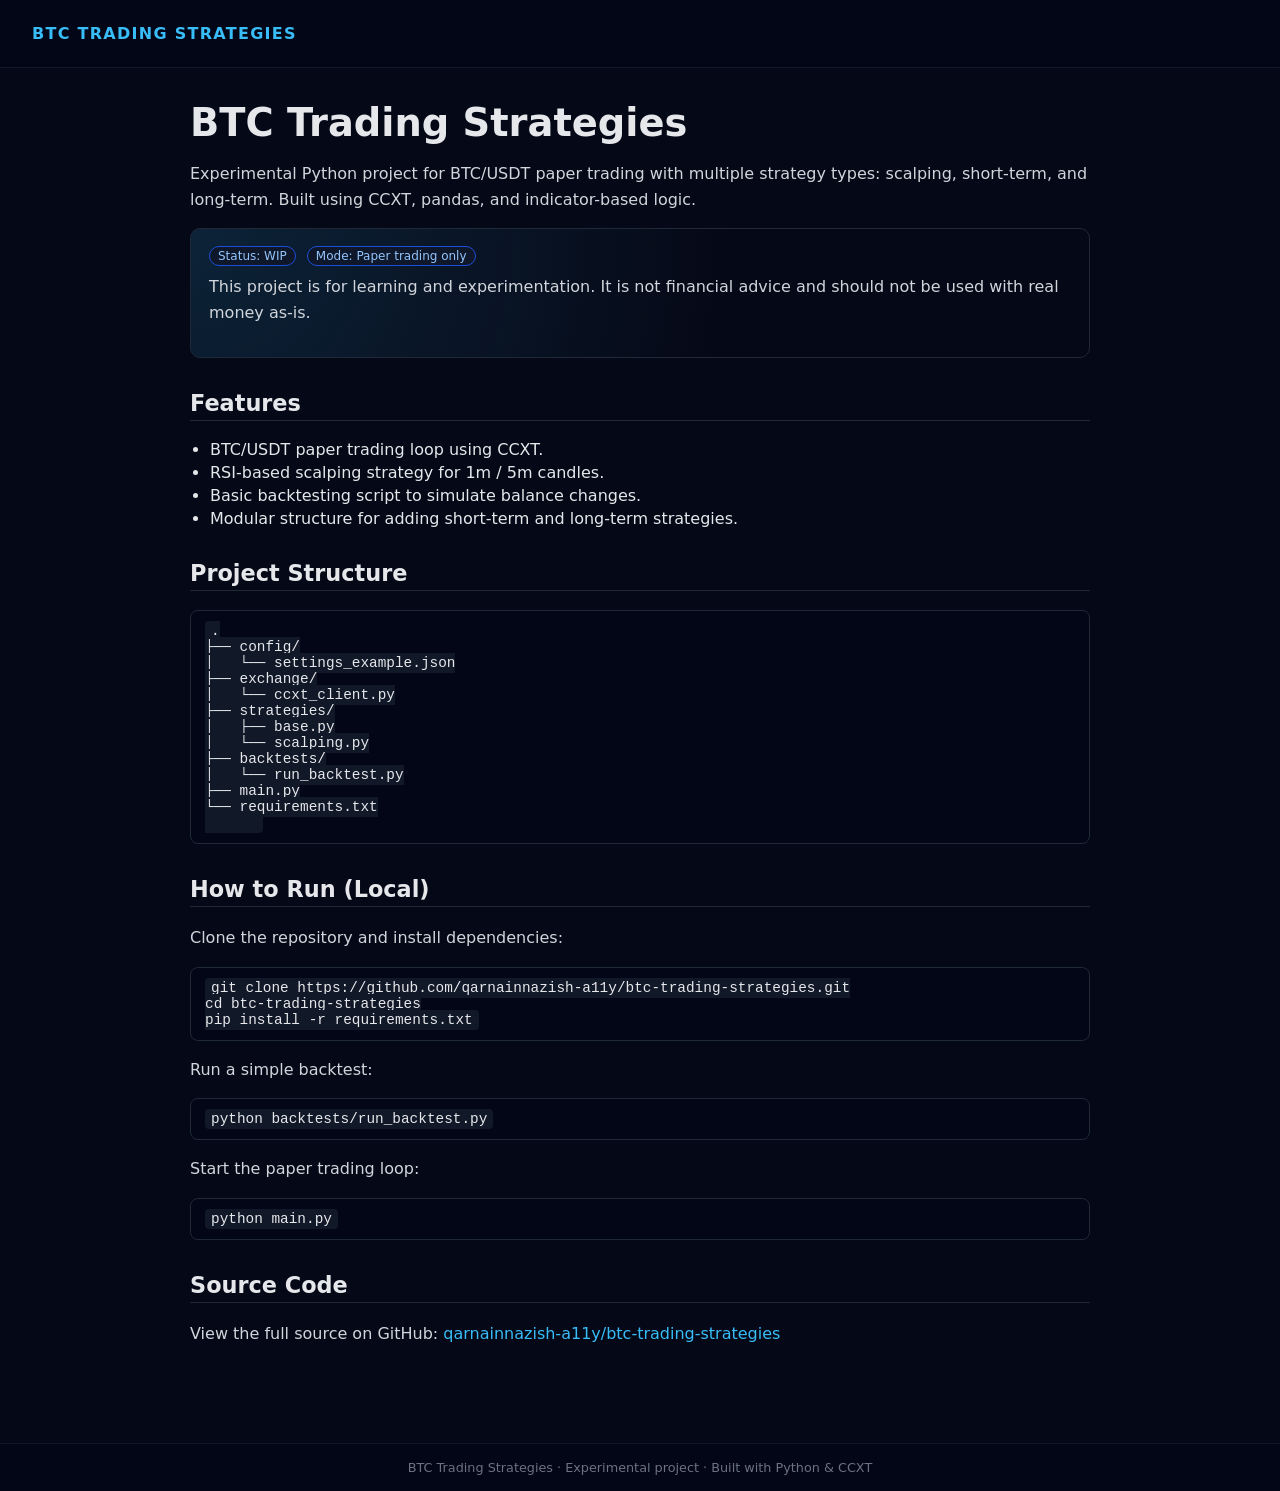
==== index.html @ cf693a71 "Create index.html" ====
<!DOCTYPE html>
<html lang="en">
<head>
  <meta charset="UTF-8" />
  <title>BTC Trading Strategies</title>
  <meta name="viewport" content="width=device-width, initial-scale=1.0" />
  <style>
    body {
      margin: 0;
      font-family: system-ui, -apple-system, BlinkMacSystemFont, "Segoe UI", sans-serif;
      background: #050816;
      color: #e5e7eb;
    }
    header {
      padding: 24px 32px;
      border-bottom: 1px solid #111827;
      background: #020617;
    }
    .logo {
      font-weight: 700;
      letter-spacing: 0.08em;
      text-transform: uppercase;
      color: #38bdf8;
    }
    main {
      max-width: 900px;
      margin: 32px auto;
      padding: 0 16px 48px;
    }
    h1 {
      font-size: 2.4rem;
      margin-bottom: 8px;
    }
    h2 {
      margin-top: 32px;
      font-size: 1.4rem;
      border-bottom: 1px solid #1f2937;
      padding-bottom: 4px;
    }
    p {
      line-height: 1.6;
      color: #d1d5db;
    }
    ul {
      padding-left: 20px;
    }
    li {
      margin: 4px 0;
    }
    code {
      background: #111827;
      padding: 2px 6px;
      border-radius: 4px;
      font-size: 0.9rem;
    }
    pre {
      background: #020617;
      padding: 12px 14px;
      border-radius: 8px;
      overflow-x: auto;
      border: 1px solid #1f2937;
    }
    a {
      color: #38bdf8;
      text-decoration: none;
    }
    a:hover {
      text-decoration: underline;
    }
    .badge {
      display: inline-block;
      padding: 2px 8px;
      border-radius: 999px;
      font-size: 0.75rem;
      background: #0f172a;
      border: 1px solid #1d4ed8;
      color: #93c5fd;
      margin-right: 6px;
    }
    .card {
      border-radius: 10px;
      border: 1px solid #1f2937;
      padding: 16px 18px;
      background: radial-gradient(circle at top left, rgba(56,189,248,0.15), transparent 60%);
      margin-top: 16px;
    }
    footer {
      text-align: center;
      padding: 16px;
      font-size: 0.8rem;
      color: #6b7280;
      border-top: 1px solid #111827;
      background: #020617;
    }
  </style>
</head>
<body>
  <header>
    <div class="logo">BTC Trading Strategies</div>
  </header>

  <main>
    <section>
      <h1>BTC Trading Strategies</h1>
      <p>
        Experimental Python project for BTC/USDT paper trading with multiple strategy types:
        scalping, short-term, and long-term. Built using CCXT, pandas, and indicator-based logic.
      </p>
      <div class="card">
        <div>
          <span class="badge">Status: WIP</span>
          <span class="badge">Mode: Paper trading only</span>
        </div>
        <p style="margin-top: 8px;">
          This project is for learning and experimentation. It is not financial advice and should not be used with real money as-is.
        </p>
      </div>
    </section>

    <section>
      <h2>Features</h2>
      <ul>
        <li>BTC/USDT paper trading loop using CCXT.</li>
        <li>RSI-based scalping strategy for 1m / 5m candles.</li>
        <li>Basic backtesting script to simulate balance changes.</li>
        <li>Modular structure for adding short-term and long-term strategies.</li>
      </ul>
    </section>

    <section>
      <h2>Project Structure</h2>
      <pre><code>.
├── config/
│   └── settings_example.json
├── exchange/
│   └── ccxt_client.py
├── strategies/
│   ├── base.py
│   └── scalping.py
├── backtests/
│   └── run_backtest.py
├── main.py
└── requirements.txt
      </code></pre>
    </section>

    <section>
      <h2>How to Run (Local)</h2>
      <p>Clone the repository and install dependencies:</p>
      <pre><code>git clone https://github.com/qarnainnazish-a11y/btc-trading-strategies.git
cd btc-trading-strategies
pip install -r requirements.txt
</code></pre>

      <p>Run a simple backtest:</p>
      <pre><code>python backtests/run_backtest.py
</code></pre>

      <p>Start the paper trading loop:</p>
      <pre><code>python main.py
</code></pre>
    </section>

    <section>
      <h2>Source Code</h2>
      <p>
        View the full source on GitHub:
        <a href="https://github.com/qarnainnazish-a11y/btc-trading-strategies" target="_blank" rel="noopener">
          qarnainnazish-a11y/btc-trading-strategies
        </a>
      </p>
    </section>
  </main>

  <footer>
    BTC Trading Strategies · Experimental project · Built with Python &amp; CCXT
  </footer>
</body>
</html>
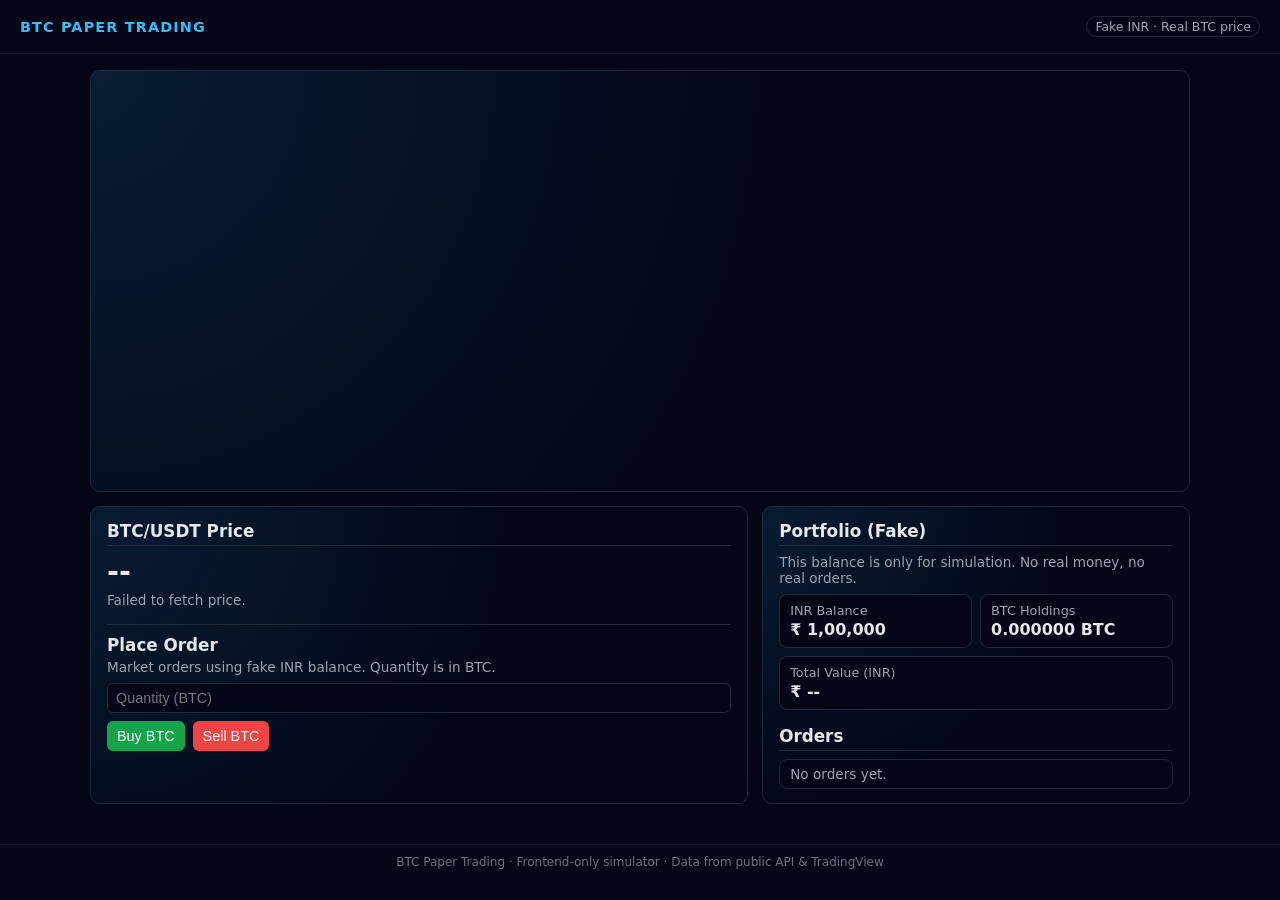
==== commit 64eebc51: "Create index.html" ====
--- a/index.html
+++ b/index.html
@@ -2,92 +2,176 @@
 <html lang="en">
 <head>
   <meta charset="UTF-8" />
-  <title>BTC Trading Strategies</title>
+  <title>BTC Paper Trading</title>
   <meta name="viewport" content="width=device-width, initial-scale=1.0" />
   <style>
+    :root { color-scheme: dark; }
     body {
       margin: 0;
       font-family: system-ui, -apple-system, BlinkMacSystemFont, "Segoe UI", sans-serif;
-      background: #050816;
+      background: #020617;
       color: #e5e7eb;
     }
     header {
-      padding: 24px 32px;
+      padding: 16px 20px;
       border-bottom: 1px solid #111827;
-      background: #020617;
+      display: flex;
+      justify-content: space-between;
+      align-items: center;
+      background: #020617;
+      position: sticky;
+      top: 0;
+      z-index: 10;
     }
     .logo {
       font-weight: 700;
       letter-spacing: 0.08em;
       text-transform: uppercase;
       color: #38bdf8;
+      font-size: 0.9rem;
+    }
+    .pill {
+      border-radius: 999px;
+      border: 1px solid #1f2937;
+      padding: 2px 8px;
+      font-size: 0.78rem;
+      color: #9ca3af;
     }
     main {
-      max-width: 900px;
-      margin: 32px auto;
-      padding: 0 16px 48px;
-    }
-    h1 {
-      font-size: 2.4rem;
-      margin-bottom: 8px;
-    }
-    h2 {
-      margin-top: 32px;
-      font-size: 1.4rem;
+      max-width: 1100px;
+      margin: 16px auto 40px;
+      padding: 0 12px;
+      display: grid;
+      grid-template-columns: minmax(0, 2fr) minmax(0, 1.3fr);
+      gap: 14px;
+    }
+    @media (max-width: 900px) {
+      main {
+        grid-template-columns: minmax(0, 1fr);
+      }
+    }
+    .card {
+      border-radius: 10px;
+      border: 1px solid #1f2937;
+      padding: 14px 16px;
+      background: radial-gradient(circle at top left, rgba(56,189,248,0.12), transparent 60%);
+    }
+    .card h2 {
+      margin: 0 0 8px;
+      font-size: 1.05rem;
       border-bottom: 1px solid #1f2937;
       padding-bottom: 4px;
     }
-    p {
-      line-height: 1.6;
-      color: #d1d5db;
-    }
-    ul {
-      padding-left: 20px;
-    }
-    li {
+    .muted {
+      font-size: 0.85rem;
+      color: #9ca3af;
+    }
+    .price {
+      font-size: 1.8rem;
+      font-weight: 700;
       margin: 4px 0;
     }
-    code {
-      background: #111827;
-      padding: 2px 6px;
-      border-radius: 4px;
+    .chart-card {
+      grid-column: 1 / -1;
+      height: 420px;
+      padding: 0;
+      overflow: hidden;
+    }
+    .chart-inner {
+      height: 100%;
+      width: 100%;
+    }
+
+    .balance-grid {
+      display: grid;
+      grid-template-columns: repeat(2, minmax(0, 1fr));
+      gap: 8px;
+      margin-top: 8px;
+    }
+    .balance-item {
+      background: #020617;
+      border-radius: 8px;
+      padding: 8px 10px;
+      border: 1px solid #1f2937;
+    }
+    .balance-label {
+      font-size: 0.8rem;
+      color: #9ca3af;
+    }
+    .balance-value {
+      font-size: 1rem;
+      font-weight: 600;
+      margin-top: 2px;
+    }
+    .form-row {
+      display: flex;
+      gap: 8px;
+      margin-top: 8px;
+      align-items: center;
+    }
+    .form-row input {
+      flex: 1;
+      padding: 6px 8px;
+      border-radius: 6px;
+      border: 1px solid #1f2937;
+      background: #020617;
+      color: #e5e7eb;
       font-size: 0.9rem;
     }
-    pre {
-      background: #020617;
-      padding: 12px 14px;
+    .form-row input:focus {
+      outline: 1px solid #38bdf8;
+      border-color: #38bdf8;
+    }
+    .btn {
+      padding: 7px 10px;
+      border-radius: 6px;
+      border: none;
+      cursor: pointer;
+      font-size: 0.9rem;
+      font-weight: 500;
+    }
+    .btn-buy {
+      background: #16a34a;
+      color: white;
+    }
+    .btn-sell {
+      background: #ef4444;
+      color: white;
+    }
+    .btn:disabled {
+      opacity: 0.6;
+      cursor: default;
+    }
+    .orders {
+      max-height: 260px;
+      overflow-y: auto;
+      margin-top: 6px;
       border-radius: 8px;
-      overflow-x: auto;
-      border: 1px solid #1f2937;
-    }
-    a {
-      color: #38bdf8;
-      text-decoration: none;
-    }
-    a:hover {
-      text-decoration: underline;
-    }
-    .badge {
-      display: inline-block;
-      padding: 2px 8px;
-      border-radius: 999px;
-      font-size: 0.75rem;
-      background: #0f172a;
-      border: 1px solid #1d4ed8;
-      color: #93c5fd;
-      margin-right: 6px;
-    }
-    .card {
-      border-radius: 10px;
-      border: 1px solid #1f2937;
-      padding: 16px 18px;
-      background: radial-gradient(circle at top left, rgba(56,189,248,0.15), transparent 60%);
-      margin-top: 16px;
+      border: 1px solid #1f2937;
+      background: #020617;
+    }
+    .order-row {
+      display: flex;
+      justify-content: space-between;
+      padding: 6px 10px;
+      font-size: 0.86rem;
+      border-bottom: 1px solid #030712;
+    }
+    .order-row:last-child {
+      border-bottom: none;
+    }
+    .order-side-buy {
+      color: #4ade80;
+      font-weight: 600;
+    }
+    .order-side-sell {
+      color: #fca5a5;
+      font-weight: 600;
     }
     footer {
       text-align: center;
-      padding: 16px;
-      font-size: 0.8rem;
+      padding: 10px;
+      font-size: 0.75rem;
       color: #6b7280;
       border-top: 1px solid #111827;
       background: #020617;
@@ -96,84 +180,213 @@
 </head>
 <body>
   <header>
-    <div class="logo">BTC Trading Strategies</div>
+    <div class="logo">BTC PAPER TRADING</div>
+    <div class="pill">Fake INR · Real BTC price</div>
   </header>
 
   <main>
-    <section>
-      <h1>BTC Trading Strategies</h1>
-      <p>
-        Experimental Python project for BTC/USDT paper trading with multiple strategy types:
-        scalping, short-term, and long-term. Built using CCXT, pandas, and indicator-based logic.
+    <!-- TradingView chart -->
+    <section class="card chart-card">
+      <div class="chart-inner">
+        <div class="tradingview-widget-container" style="height:100%; width:100%;">
+          <div id="tv_chart_container" style="height:100%; width:100%;"></div>
+        </div>
+      </div>
+    </section>
+
+    <!-- Left: Price + order form -->
+    <section class="card">
+      <h2>BTC/USDT Price</h2>
+      <div id="price" class="price">--</div>
+      <div class="muted" id="price-updated">Fetching...</div>
+
+      <div style="margin-top: 16px; border-top: 1px solid #1f2937; padding-top: 10px;">
+        <h2 style="border-bottom:none; padding-bottom:0; margin-bottom:4px;">Place Order</h2>
+        <div class="muted">Market orders using fake INR balance. Quantity is in BTC.</div>
+
+        <div class="form-row">
+          <input id="qty-input" type="number" step="0.0001" min="0" placeholder="Quantity (BTC)" />
+        </div>
+        <div class="form-row">
+          <button id="buy-btn" class="btn btn-buy">Buy BTC</button>
+          <button id="sell-btn" class="btn btn-sell">Sell BTC</button>
+        </div>
+        <div class="muted" id="order-message" style="margin-top:6px; min-height:18px;"></div>
+      </div>
+    </section>
+
+    <!-- Right: Balance + orders -->
+    <section class="card">
+      <h2>Portfolio (Fake)</h2>
+      <p class="muted" style="margin:0 0 6px;">
+        This balance is only for simulation. No real money, no real orders.
       </p>
-      <div class="card">
-        <div>
-          <span class="badge">Status: WIP</span>
-          <span class="badge">Mode: Paper trading only</span>
-        </div>
-        <p style="margin-top: 8px;">
-          This project is for learning and experimentation. It is not financial advice and should not be used with real money as-is.
-        </p>
-      </div>
-    </section>
-
-    <section>
-      <h2>Features</h2>
-      <ul>
-        <li>BTC/USDT paper trading loop using CCXT.</li>
-        <li>RSI-based scalping strategy for 1m / 5m candles.</li>
-        <li>Basic backtesting script to simulate balance changes.</li>
-        <li>Modular structure for adding short-term and long-term strategies.</li>
-      </ul>
-    </section>
-
-    <section>
-      <h2>Project Structure</h2>
-      <pre><code>.
-├── config/
-│   └── settings_example.json
-├── exchange/
-│   └── ccxt_client.py
-├── strategies/
-│   ├── base.py
-│   └── scalping.py
-├── backtests/
-│   └── run_backtest.py
-├── main.py
-└── requirements.txt
-      </code></pre>
-    </section>
-
-    <section>
-      <h2>How to Run (Local)</h2>
-      <p>Clone the repository and install dependencies:</p>
-      <pre><code>git clone https://github.com/qarnainnazish-a11y/btc-trading-strategies.git
-cd btc-trading-strategies
-pip install -r requirements.txt
-</code></pre>
-
-      <p>Run a simple backtest:</p>
-      <pre><code>python backtests/run_backtest.py
-</code></pre>
-
-      <p>Start the paper trading loop:</p>
-      <pre><code>python main.py
-</code></pre>
-    </section>
-
-    <section>
-      <h2>Source Code</h2>
-      <p>
-        View the full source on GitHub:
-        <a href="https://github.com/qarnainnazish-a11y/btc-trading-strategies" target="_blank" rel="noopener">
-          qarnainnazish-a11y/btc-trading-strategies
-        </a>
-      </p>
+
+      <div class="balance-grid">
+        <div class="balance-item">
+          <div class="balance-label">INR Balance</div>
+          <div class="balance-value" id="inr-balance">₹ --</div>
+        </div>
+        <div class="balance-item">
+          <div class="balance-label">BTC Holdings</div>
+          <div class="balance-value" id="btc-balance">-- BTC</div>
+        </div>
+      </div>
+      <div class="balance-item" style="margin-top:8px;">
+        <div class="balance-label">Total Value (INR)</div>
+        <div class="balance-value" id="total-value">₹ --</div>
+      </div>
+
+      <h2 style="margin-top:16px;">Orders</h2>
+      <div class="orders" id="orders-list">
+        <div class="order-row">
+          <span class="muted">No orders yet.</span>
+          <span></span>
+        </div>
+      </div>
     </section>
   </main>
 
   <footer>
-    BTC Trading Strategies · Experimental project · Built with Python &amp; CCXT
+    BTC Paper Trading · Frontend-only simulator · Data from public API & TradingView
   </footer>
+
+  <!-- TradingView script -->
+  <script type="text/javascript" src="https://s3.tradingview.com/tv.js"></script>
+  <script>
+    new TradingView.widget({
+      "width": "100%",
+      "height": "100%",
+      "symbol": "BINANCE:BTCUSDT",
+      "interval": "1",
+      "timezone": "Etc/UTC",
+      "theme": "dark",
+      "style": "1",
+      "locale": "en",
+      "toolbar_bg": "#020617",
+      "enable_publishing": false,
+      "hide_legend": false,
+      "save_image": false,
+      "container_id": "tv_chart_container"
+    });
+  </script>
+
+  <!-- Paper trading logic -->
+  <script>
+    let inrBalance = 100000;
+    let btcBalance = 0;
+    let currentPrice = null;
+    const INR_PER_USDT = 85;
+
+    const priceEl = document.getElementById("price");
+    const priceUpdatedEl = document.getElementById("price-updated");
+    const inrBalanceEl = document.getElementById("inr-balance");
+    const btcBalanceEl = document.getElementById("btc-balance");
+    const totalValueEl = document.getElementById("total-value");
+    const qtyInput = document.getElementById("qty-input");
+    const buyBtn = document.getElementById("buy-btn");
+    const sellBtn = document.getElementById("sell-btn");
+    const orderMessageEl = document.getElementById("order-message");
+    const ordersListEl = document.getElementById("orders-list");
+
+    function formatInr(x) {
+      return x.toLocaleString("en-IN", { maximumFractionDigits: 2 });
+    }
+
+    function formatPrice(x) {
+      return x.toLocaleString("en-US", { maximumFractionDigits: 2 });
+    }
+
+    function renderBalances() {
+      inrBalanceEl.textContent = "₹ " + formatInr(inrBalance);
+      btcBalanceEl.textContent = btcBalance.toFixed(6) + " BTC";
+      if (currentPrice) {
+        const usdtValue = btcBalance * currentPrice;
+        const inrValue = usdtValue * INR_PER_USDT + inrBalance;
+        totalValueEl.textContent = "₹ " + formatInr(inrValue);
+      } else {
+        totalValueEl.textContent = "₹ --";
+      }
+    }
+
+    function addOrderRow(side, qty, price) {
+      if (ordersListEl.children.length === 1 && ordersListEl.children[0].querySelector(".muted")) {
+        ordersListEl.innerHTML = "";
+      }
+      const row = document.createElement("div");
+      row.className = "order-row";
+
+      const left = document.createElement("span");
+      left.innerHTML = `<span class="${side === "buy" ? "order-side-buy" : "order-side-sell"}">${side.toUpperCase()}</span> · ${qty.toFixed(6)} BTC`;
+
+      const right = document.createElement("span");
+      right.textContent = "@ " + formatPrice(price) + " USDT";
+
+      row.appendChild(left);
+      row.appendChild(right);
+      ordersListEl.prepend(row);
+    }
+
+    async function fetchPrice() {
+      try {
+        const res = await fetch("https://api.binance.com/api/v3/ticker/price?symbol=BTCUSDT");
+        const data = await res.json(); /* Binance public price API usage pattern. [web:81] */
+        const price = parseFloat(data.price);
+        if (!isNaN(price)) {
+          currentPrice = price;
+          priceEl.textContent = "$ " + formatPrice(price);
+          const now = new Date();
+          priceUpdatedEl.textContent = "Last update: " + now.toLocaleTimeString();
+          renderBalances();
+        }
+      } catch (e) {
+        priceUpdatedEl.textContent = "Failed to fetch price.";
+      }
+    }
+
+    function placeOrder(side) {
+      orderMessageEl.textContent = "";
+      if (!currentPrice) {
+        orderMessageEl.textContent = "Price not loaded yet.";
+        return;
+      }
+      const qty = parseFloat(qtyInput.value);
+      if (!qty || qty <= 0) {
+        orderMessageEl.textContent = "Enter a valid BTC quantity.";
+        return;
+      }
+      const usdtCost = qty * currentPrice;
+      const inrCost = usdtCost * INR_PER_USDT;
+
+      if (side === "buy") {
+        if (inrCost > inrBalance) {
+          orderMessageEl.textContent = "Not enough INR balance.";
+          return;
+        }
+        inrBalance -= inrCost;
+        btcBalance += qty;
+        orderMessageEl.textContent = `BUY ${qty.toFixed(6)} BTC filled.`;
+      } else {
+        if (qty > btcBalance) {
+          orderMessageEl.textContent = "Not enough BTC balance.";
+          return;
+        }
+        inrBalance += inrCost;
+        btcBalance -= qty;
+        orderMessageEl.textContent = `SELL ${qty.toFixed(6)} BTC filled.`;
+      }
+
+      addOrderRow(side, qty, currentPrice);
+      renderBalances();
+      qtyInput.value = "";
+    }
+
+    buyBtn.addEventListener("click", () => placeOrder("buy"));
+    sellBtn.addEventListener("click", () => placeOrder("sell"));
+
+    renderBalances();
+    fetchPrice();
+    setInterval(fetchPrice, 15000);
+  </script>
 </body>
 </html>
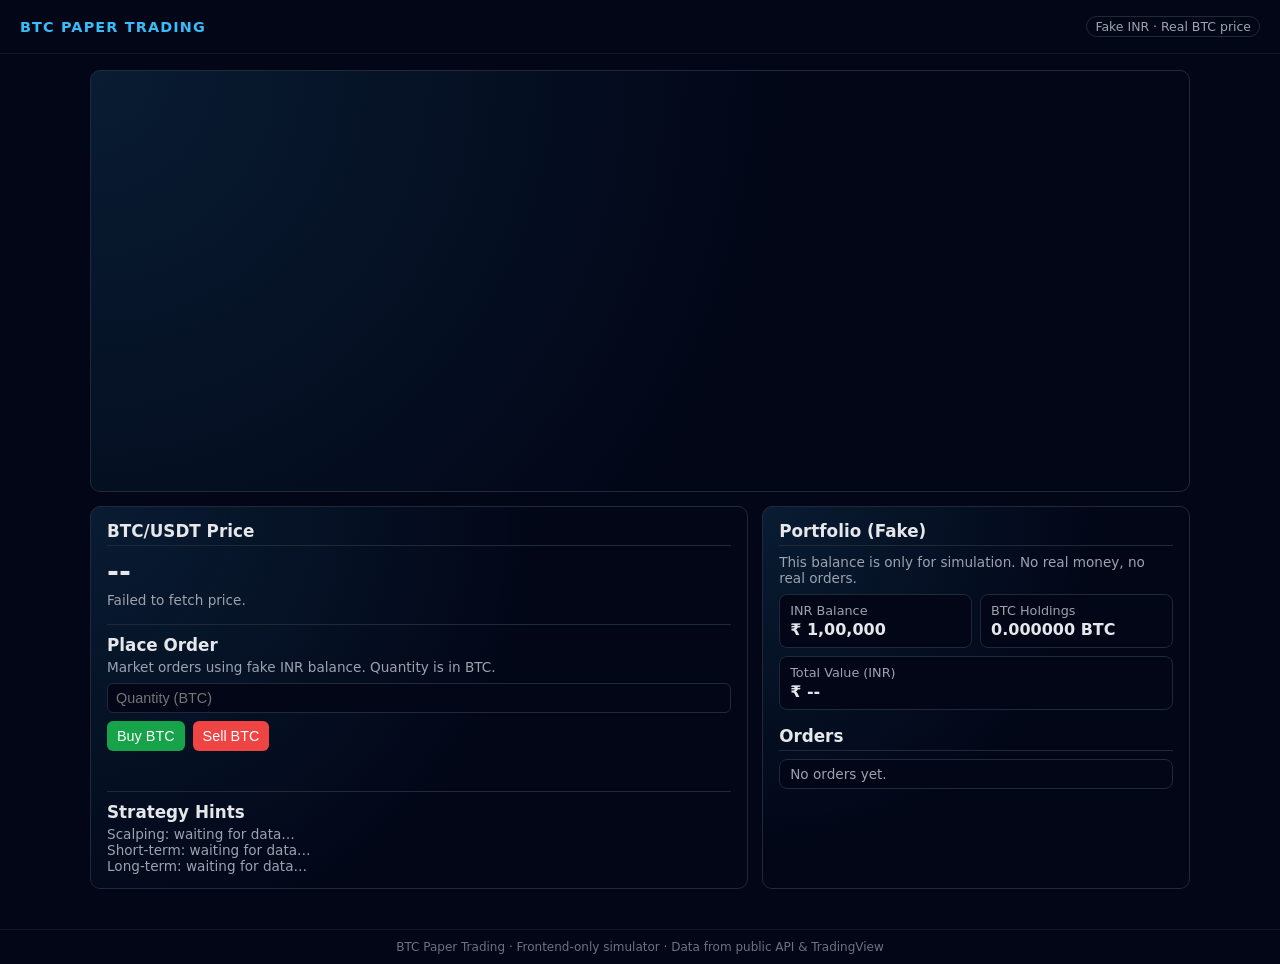
==== commit b80dd5e6: "Update index.html" ====
--- a/index.html
+++ b/index.html
@@ -212,6 +212,14 @@
           <button id="sell-btn" class="btn btn-sell">Sell BTC</button>
         </div>
         <div class="muted" id="order-message" style="margin-top:6px; min-height:18px;"></div>
+      </div>
+
+      <!-- Strategy hints block -->
+      <div style="margin-top: 16px; border-top: 1px solid #1f2937; padding-top: 10px;">
+        <h2 style="border-bottom:none; padding-bottom:0; margin-bottom:4px;">Strategy Hints</h2>
+        <div class="muted" id="scalp-hint">Scalping: waiting for data…</div>
+        <div class="muted" id="short-hint">Short-term: waiting for data…</div>
+        <div class="muted" id="long-hint">Long-term: waiting for data…</div>
       </div>
     </section>
 
@@ -271,7 +279,7 @@
     });
   </script>
 
-  <!-- Paper trading logic -->
+  <!-- Paper trading + hints logic -->
   <script>
     let inrBalance = 100000;
     let btcBalance = 0;
@@ -289,6 +297,12 @@
     const orderMessageEl = document.getElementById("order-message");
     const ordersListEl = document.getElementById("orders-list");
 
+    const scalpHintEl = document.getElementById("scalp-hint");
+    const shortHintEl = document.getElementById("short-hint");
+    const longHintEl = document.getElementById("long-hint");
+
+    const priceHistory = [];
+
     function formatInr(x) {
       return x.toLocaleString("en-IN", { maximumFractionDigits: 2 });
     }
@@ -327,10 +341,50 @@
       ordersListEl.prepend(row);
     }
 
+    function updateHints() {
+      if (priceHistory.length < 5) {
+        scalpHintEl.textContent = "Scalping: waiting for data…";
+        shortHintEl.textContent = "Short-term: waiting for data…";
+        longHintEl.textContent = "Long-term: waiting for data…";
+        return;
+      }
+
+      const last = priceHistory[priceHistory.length - 1];
+      const first = priceHistory[0];
+      const changePct = ((last - first) / first) * 100;
+
+      // Scalping (few minutes)
+      if (changePct < -0.3 && changePct > -1.5) {
+        scalpHintEl.textContent = "Scalping: Price thoda niche aaya hai, chhota BUY scalp 5–10 min ke liye socha ja sakta hai.";
+      } else if (changePct > 0.3 && changePct < 1.5) {
+        scalpHintEl.textContent = "Scalping: Price upar ja raha hai, sirf aggressive SELL scalp high risk hai.";
+      } else {
+        scalpHintEl.textContent = "Scalping: No clear edge, sirf dekhte raho.";
+      }
+
+      // Short-term (hours)
+      if (changePct > 1.5) {
+        shortHintEl.textContent = "Short-term: Strong up move; abhi BUY late ho sakta hai, pullback 4–12 hours ke liye wait karo.";
+      } else if (changePct < -1.5) {
+        shortHintEl.textContent = "Short-term: Dump hua hai; oversold bounce ke liye chhota BUY swing socha ja sakta hai.";
+      } else {
+        shortHintEl.textContent = "Short-term: Sideways zone; range trade ya no-trade zone.";
+      }
+
+      // Long-term (2+ din)
+      if (changePct > 3) {
+        longHintEl.textContent = "Long-term (2+ din): Structure bullish lag raha hai; abhi fresh SHORT risky ho sakta hai.";
+      } else if (changePct < -3) {
+        longHintEl.textContent = "Long-term (2+ din): Deep correction; gradual BUY / DCA socho, heavy SHORT avoid karo.";
+      } else {
+        longHintEl.textContent = "Long-term (2+ din): Normal move; hold / wait, koi strong signal nahi.";
+      }
+    }
+
     async function fetchPrice() {
       try {
         const res = await fetch("https://api.binance.com/api/v3/ticker/price?symbol=BTCUSDT");
-        const data = await res.json(); /* Binance public price API usage pattern. [web:81] */
+        const data = await res.json(); /* Binance public price API se BTCUSDT price lena documented pattern jaisa hai. [web:81] */
         const price = parseFloat(data.price);
         if (!isNaN(price)) {
           currentPrice = price;
@@ -338,6 +392,11 @@
           const now = new Date();
           priceUpdatedEl.textContent = "Last update: " + now.toLocaleTimeString();
           renderBalances();
+
+          priceHistory.push(currentPrice);
+          if (priceHistory.length > 20) priceHistory.shift();
+
+          updateHints();
         }
       } catch (e) {
         priceUpdatedEl.textContent = "Failed to fetch price.";
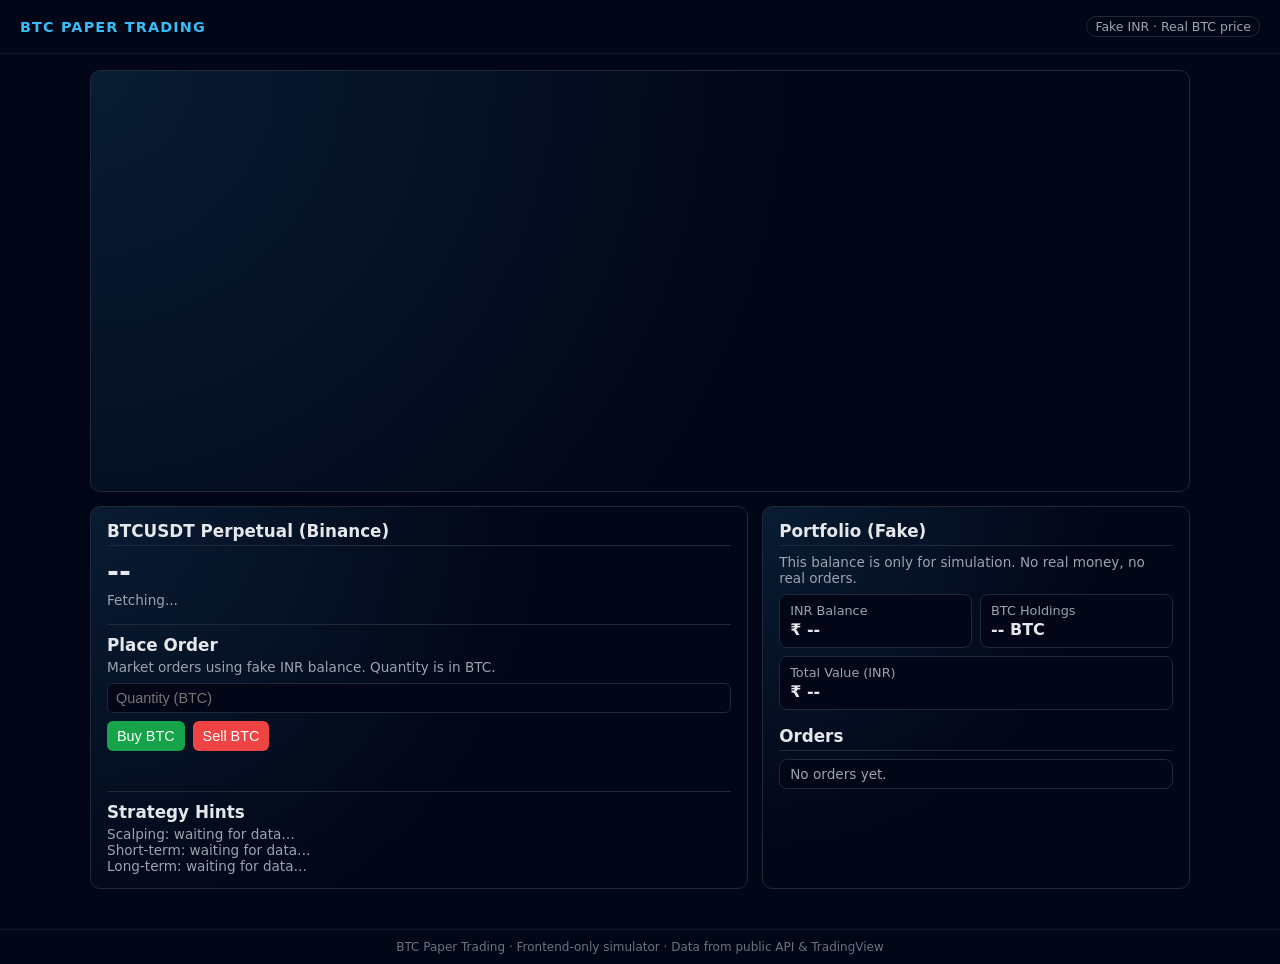
==== commit f696fcd1: "Update index.html" ====
--- a/index.html
+++ b/index.html
@@ -196,7 +196,7 @@
 
     <!-- Left: Price + order form -->
     <section class="card">
-      <h2>BTC/USDT Price</h2>
+      <h2>BTCUSDT Perpetual (Binance)</h2>
       <div id="price" class="price">--</div>
       <div class="muted" id="price-updated">Fetching...</div>
 
@@ -265,7 +265,7 @@
     new TradingView.widget({
       "width": "100%",
       "height": "100%",
-      "symbol": "BINANCE:BTCUSDT",
+      "symbol": "BINANCE:BTCUSDTPERP",
       "interval": "1",
       "timezone": "Etc/UTC",
       "theme": "dark",
@@ -353,99 +353,19 @@
       const first = priceHistory[0];
       const changePct = ((last - first) / first) * 100;
 
-      // Scalping (few minutes)
-      if (changePct < -0.3 && changePct > -1.5) {
-        scalpHintEl.textContent = "Scalping: Price thoda niche aaya hai, chhota BUY scalp 5–10 min ke liye socha ja sakta hai.";
-      } else if (changePct > 0.3 && changePct < 1.5) {
-        scalpHintEl.textContent = "Scalping: Price upar ja raha hai, sirf aggressive SELL scalp high risk hai.";
+      // Scalping (1–10 min) - more aggressive
+      if (changePct <= -0.2 && changePct > -1.2) {
+        scalpHintEl.textContent = "Scalping: Abhi BUY scalp try kar sakte ho 5–10 min ke liye (small dip pickup).";
+      } else if (changePct < -1.2) {
+        scalpHintEl.textContent = "Scalping: Strong dump – sirf high-risk BUY scalp, tight stop loss zaroori.";
+      } else if (changePct >= 0.2 && changePct < 1.2) {
+        scalpHintEl.textContent = "Scalping: Abhi SHORT scalp try kar sakte ho 5–10 min ke liye (small pump fade).";
+      } else if (changePct >= 1.2) {
+        scalpHintEl.textContent = "Scalping: Strong pump – aggressive SHORT scalp possible lekin bohot risky.";
       } else {
-        scalpHintEl.textContent = "Scalping: No clear edge, sirf dekhte raho.";
+        scalpHintEl.textContent = "Scalping: Bilkul flat move, entry force mat karo.";
       }
 
       // Short-term (hours)
       if (changePct > 1.5) {
-        shortHintEl.textContent = "Short-term: Strong up move; abhi BUY late ho sakta hai, pullback 4–12 hours ke liye wait karo.";
-      } else if (changePct < -1.5) {
-        shortHintEl.textContent = "Short-term: Dump hua hai; oversold bounce ke liye chhota BUY swing socha ja sakta hai.";
-      } else {
-        shortHintEl.textContent = "Short-term: Sideways zone; range trade ya no-trade zone.";
-      }
-
-      // Long-term (2+ din)
-      if (changePct > 3) {
-        longHintEl.textContent = "Long-term (2+ din): Structure bullish lag raha hai; abhi fresh SHORT risky ho sakta hai.";
-      } else if (changePct < -3) {
-        longHintEl.textContent = "Long-term (2+ din): Deep correction; gradual BUY / DCA socho, heavy SHORT avoid karo.";
-      } else {
-        longHintEl.textContent = "Long-term (2+ din): Normal move; hold / wait, koi strong signal nahi.";
-      }
-    }
-
-    async function fetchPrice() {
-      try {
-        const res = await fetch("https://api.binance.com/api/v3/ticker/price?symbol=BTCUSDT");
-        const data = await res.json(); /* Binance public price API se BTCUSDT price lena documented pattern jaisa hai. [web:81] */
-        const price = parseFloat(data.price);
-        if (!isNaN(price)) {
-          currentPrice = price;
-          priceEl.textContent = "$ " + formatPrice(price);
-          const now = new Date();
-          priceUpdatedEl.textContent = "Last update: " + now.toLocaleTimeString();
-          renderBalances();
-
-          priceHistory.push(currentPrice);
-          if (priceHistory.length > 20) priceHistory.shift();
-
-          updateHints();
-        }
-      } catch (e) {
-        priceUpdatedEl.textContent = "Failed to fetch price.";
-      }
-    }
-
-    function placeOrder(side) {
-      orderMessageEl.textContent = "";
-      if (!currentPrice) {
-        orderMessageEl.textContent = "Price not loaded yet.";
-        return;
-      }
-      const qty = parseFloat(qtyInput.value);
-      if (!qty || qty <= 0) {
-        orderMessageEl.textContent = "Enter a valid BTC quantity.";
-        return;
-      }
-      const usdtCost = qty * currentPrice;
-      const inrCost = usdtCost * INR_PER_USDT;
-
-      if (side === "buy") {
-        if (inrCost > inrBalance) {
-          orderMessageEl.textContent = "Not enough INR balance.";
-          return;
-        }
-        inrBalance -= inrCost;
-        btcBalance += qty;
-        orderMessageEl.textContent = `BUY ${qty.toFixed(6)} BTC filled.`;
-      } else {
-        if (qty > btcBalance) {
-          orderMessageEl.textContent = "Not enough BTC balance.";
-          return;
-        }
-        inrBalance += inrCost;
-        btcBalance -= qty;
-        orderMessageEl.textContent = `SELL ${qty.toFixed(6)} BTC filled.`;
-      }
-
-      addOrderRow(side, qty, currentPrice);
-      renderBalances();
-      qtyInput.value = "";
-    }
-
-    buyBtn.addEventListener("click", () => placeOrder("buy"));
-    sellBtn.addEventListener("click", () => placeOrder("sell"));
-
-    renderBalances();
-    fetchPrice();
-    setInterval(fetchPrice, 15000);
-  </script>
-</body>
-</html>
+        shortHintEl.textContent = "Short-term: Strong up move;
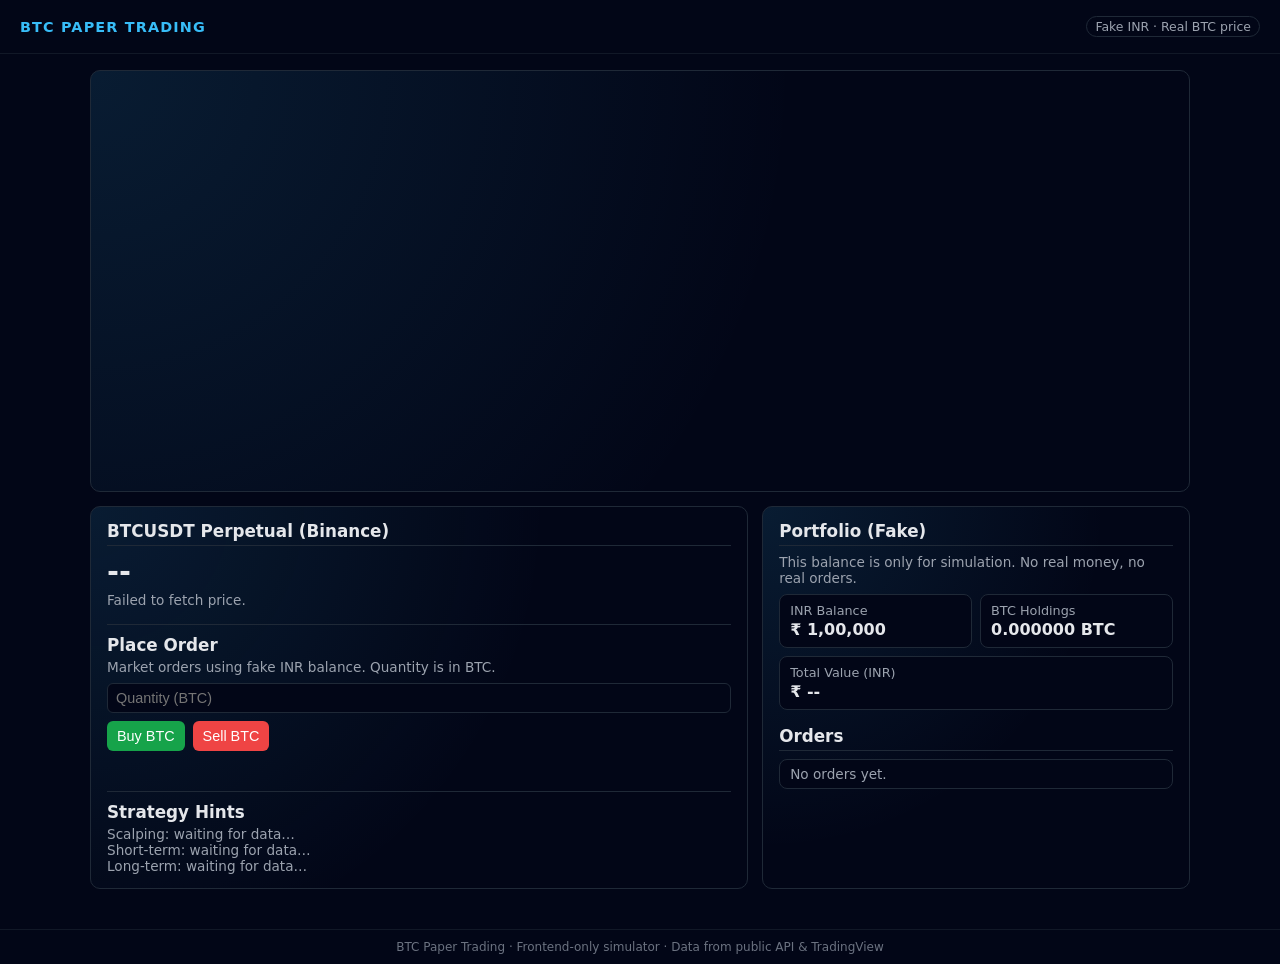
==== commit b8da228e: "Update index.html" ====
--- a/index.html
+++ b/index.html
@@ -334,7 +334,7 @@
       left.innerHTML = `<span class="${side === "buy" ? "order-side-buy" : "order-side-sell"}">${side.toUpperCase()}</span> · ${qty.toFixed(6)} BTC`;
 
       const right = document.createElement("span");
-      right.textContent = "@ " + formatPrice(price) + " USDT";
+      right.textContent = "@ " + formatPrice(price) + " USD";
 
       row.appendChild(left);
       row.appendChild(right);
@@ -368,4 +368,88 @@
 
       // Short-term (hours)
       if (changePct > 1.5) {
-        shortHintEl.textContent = "Short-term: Strong up move;
+        shortHintEl.textContent = "Short-term: Strong up move; abhi BUY late ho sakta hai, pullback 4–12 hours ke liye wait karo.";
+      } else if (changePct < -1.5) {
+        shortHintEl.textContent = "Short-term: Dump hua hai; oversold bounce ke liye chhota BUY swing socha ja sakta hai.";
+      } else {
+        shortHintEl.textContent = "Short-term: Sideways zone; range trade ya no-trade zone.";
+      }
+
+      // Long-term (2+ din)
+      if (changePct > 3) {
+        longHintEl.textContent = "Long-term (2+ din): Structure bullish lag raha hai; abhi fresh SHORT risky ho sakta hai.";
+      } else if (changePct < -3) {
+        longHintEl.textContent = "Long-term (2+ din): Deep correction; gradual BUY / DCA socho, heavy SHORT avoid karo.";
+      } else {
+        longHintEl.textContent = "Long-term (2+ din): Normal move; hold / wait, koi strong signal nahi.";
+      }
+    }
+
+    async function fetchPrice() {
+      try {
+        const res = await fetch("https://blockchain.info/ticker?cors=true");
+        const data = await res.json(); // BTC-USD rates. [web:99]
+        const price = parseFloat(data.USD.last);
+        if (!isNaN(price)) {
+          currentPrice = price;
+          priceEl.textContent = "$ " + formatPrice(price);
+          const now = new Date();
+          priceUpdatedEl.textContent = "Last update: " + now.toLocaleTimeString();
+          renderBalances();
+
+          priceHistory.push(currentPrice);
+          if (priceHistory.length > 20) priceHistory.shift();
+
+          updateHints();
+        }
+      } catch (e) {
+        priceUpdatedEl.textContent = "Failed to fetch price.";
+      }
+    }
+
+    function placeOrder(side) {
+      orderMessageEl.textContent = "";
+      if (!currentPrice) {
+        orderMessageEl.textContent = "Price not loaded yet.";
+        return;
+      }
+      const qty = parseFloat(qtyInput.value);
+      if (!qty || qty <= 0) {
+        orderMessageEl.textContent = "Enter a valid BTC quantity.";
+        return;
+      }
+      const usdCost = qty * currentPrice;
+      const inrCost = usdCost * INR_PER_USDT;
+
+      if (side === "buy") {
+        if (inrCost > inrBalance) {
+          orderMessageEl.textContent = "Not enough INR balance.";
+          return;
+        }
+        inrBalance -= inrCost;
+        btcBalance += qty;
+        orderMessageEl.textContent = `BUY ${qty.toFixed(6)} BTC filled.`;
+      } else {
+        if (qty > btcBalance) {
+          orderMessageEl.textContent = "Not enough BTC balance.";
+          return;
+        }
+        inrBalance += inrCost;
+        btcBalance -= qty;
+        orderMessageEl.textContent = `SELL ${qty.toFixed(6)} BTC filled.`;
+      }
+
+      addOrderRow(side, qty, currentPrice);
+      renderBalances();
+      qtyInput.value = "";
+    }
+
+    buyBtn.addEventListener("click", () => placeOrder("buy"));
+    sellBtn.addEventListener("click", () => placeOrder("sell"));
+
+    renderBalances();
+    fetchPrice();
+    setInterval(fetchPrice, 15000);
+  </script>
+</body>
+</html>
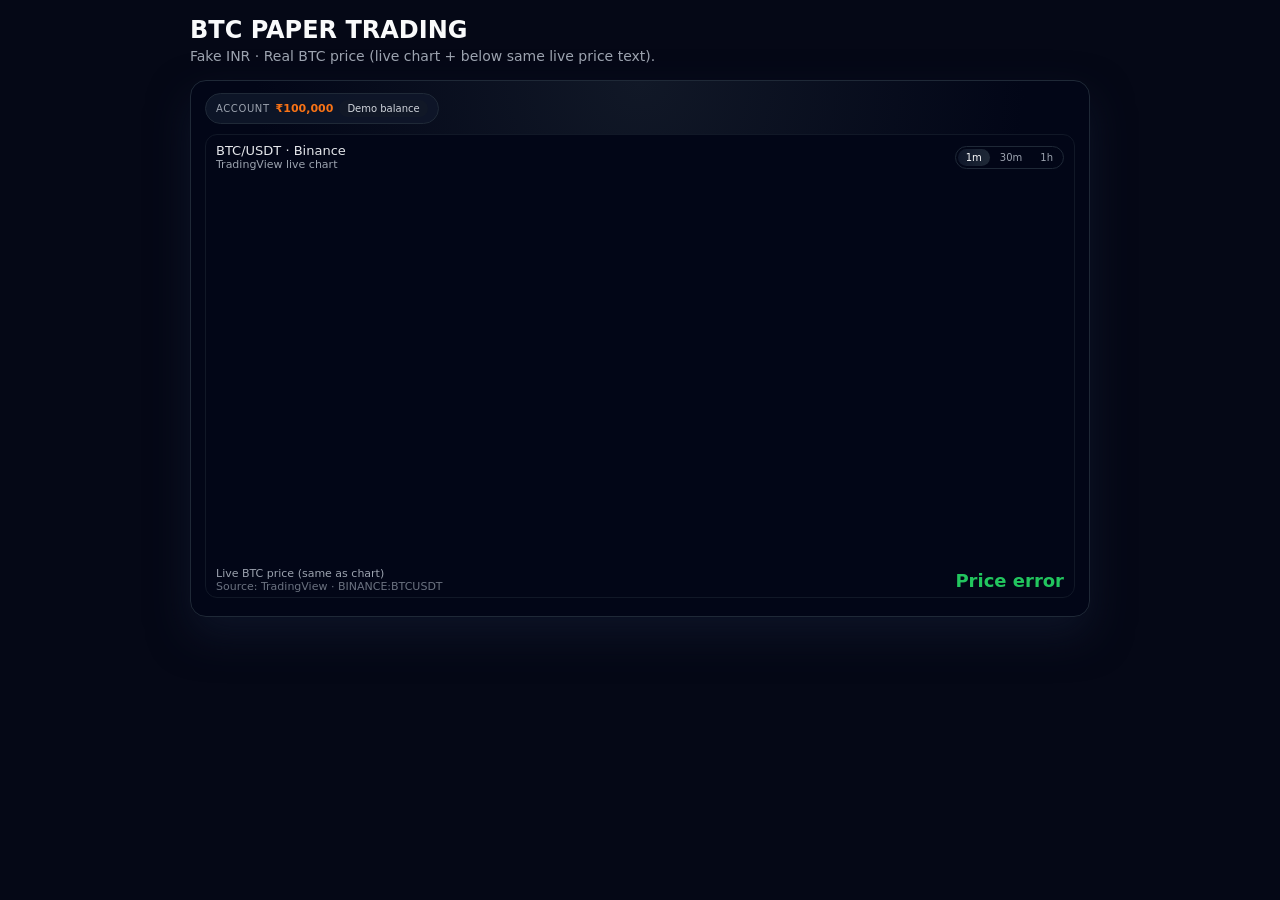
==== commit b5e77881: "Update index.html" ====
--- a/index.html
+++ b/index.html
@@ -3,453 +3,263 @@
 <head>
   <meta charset="UTF-8" />
   <title>BTC Paper Trading</title>
-  <meta name="viewport" content="width=device-width, initial-scale=1.0" />
+  <meta name="viewport" content="width=device-width,initial-scale=1" />
   <style>
-    :root { color-scheme: dark; }
     body {
+      font-family: system-ui, -apple-system, BlinkMacSystemFont, "Segoe UI", sans-serif;
       margin: 0;
-      font-family: system-ui, -apple-system, BlinkMacSystemFont, "Segoe UI", sans-serif;
+      padding: 16px;
+      background: #050816;
+      color: #f9fafb;
+    }
+
+    .app {
+      max-width: 900px;
+      margin: 0 auto;
+    }
+
+    h1 {
+      margin: 0 0 4px;
+      font-size: 24px;
+    }
+
+    .sub {
+      margin: 0 0 16px;
+      color: #9ca3af;
+      font-size: 14px;
+    }
+
+    .card {
+      background: radial-gradient(circle at top, #111827 0, #020617 55%);
+      border-radius: 16px;
+      padding: 12px 14px;
+      border: 1px solid #1f2937;
+      box-shadow: 0 18px 40px rgba(15, 23, 42, 0.8);
+    }
+
+    .row {
+      display: flex;
+      flex-wrap: wrap;
+      gap: 8px;
+      align-items: center;
+      margin-bottom: 10px;
+    }
+
+    .pill {
+      display: inline-flex;
+      align-items: center;
+      gap: 6px;
+      padding: 6px 10px;
+      border-radius: 999px;
+      background: rgba(15, 23, 42, 0.9);
+      border: 1px solid #1f2937;
+      font-size: 11px;
+      color: #e5e7eb;
+    }
+
+    .pill-label {
+      color: #9ca3af;
+      font-size: 10px;
+      text-transform: uppercase;
+      letter-spacing: 0.06em;
+    }
+
+    .tag {
+      background: #111827;
+      border-radius: 999px;
+      padding: 3px 8px;
+      font-size: 10px;
+      color: #d1d5db;
+    }
+
+    .rupee {
+      font-weight: 600;
+      color: #f97316;
+    }
+
+    .chart-wrapper {
+      margin-top: 8px;
+      margin-bottom: 6px;
+      border-radius: 12px;
+      border: 1px solid #111827;
       background: #020617;
+      overflow: hidden;
+    }
+
+    .chart-header {
+      display: flex;
+      flex-wrap: wrap;
+      justify-content: space-between;
+      padding: 8px 10px;
+      gap: 8px;
+      align-items: center;
+    }
+
+    .chart-title {
+      font-size: 13px;
       color: #e5e7eb;
     }
-    header {
-      padding: 16px 20px;
-      border-bottom: 1px solid #111827;
+
+    .chart-sub {
+      font-size: 11px;
+      color: #9ca3af;
+    }
+
+    .segmented {
+      display: inline-flex;
+      border-radius: 999px;
+      border: 1px solid #1f2937;
+      background: #020617;
+      padding: 2px;
+      gap: 2px;
+    }
+
+    .segmented input[type="radio"] {
+      display: none;
+    }
+
+    .segmented label {
+      padding: 3px 8px;
+      border-radius: 999px;
+      font-size: 10px;
+      color: #9ca3af;
+      cursor: pointer;
+      user-select: none;
+      white-space: nowrap;
+    }
+
+    .segmented input[type="radio"]:checked + label {
+      background: linear-gradient(to right, #0f172a, #1f2937);
+      color: #f9fafb;
+    }
+
+    .chart-container {
+      width: 100%;
+      height: 380px;
+    }
+
+    iframe {
+      width: 100%;
+      height: 100%;
+      border: none;
+    }
+
+    /* NEW: price display under chart */
+    .price-row {
       display: flex;
       justify-content: space-between;
       align-items: center;
-      background: #020617;
-      position: sticky;
-      top: 0;
-      z-index: 10;
-    }
-    .logo {
-      font-weight: 700;
-      letter-spacing: 0.08em;
-      text-transform: uppercase;
-      color: #38bdf8;
-      font-size: 0.9rem;
-    }
-    .pill {
-      border-radius: 999px;
-      border: 1px solid #1f2937;
-      padding: 2px 8px;
-      font-size: 0.78rem;
-      color: #9ca3af;
-    }
-    main {
-      max-width: 1100px;
-      margin: 16px auto 40px;
-      padding: 0 12px;
-      display: grid;
-      grid-template-columns: minmax(0, 2fr) minmax(0, 1.3fr);
-      gap: 14px;
-    }
-    @media (max-width: 900px) {
-      main {
-        grid-template-columns: minmax(0, 1fr);
+      padding: 8px 10px 4px;
+      gap: 8px;
+    }
+
+    .price-label {
+      font-size: 11px;
+      color: #9ca3af;
+    }
+
+    .price-value {
+      font-size: 18px;
+      font-weight: 600;
+      color: #22c55e;
+    }
+
+    .price-sub {
+      font-size: 11px;
+      color: #6b7280;
+    }
+
+    @media (max-width: 640px) {
+      .chart-container {
+        height: 320px;
       }
-    }
-    .card {
-      border-radius: 10px;
-      border: 1px solid #1f2937;
-      padding: 14px 16px;
-      background: radial-gradient(circle at top left, rgba(56,189,248,0.12), transparent 60%);
-    }
-    .card h2 {
-      margin: 0 0 8px;
-      font-size: 1.05rem;
-      border-bottom: 1px solid #1f2937;
-      padding-bottom: 4px;
-    }
-    .muted {
-      font-size: 0.85rem;
-      color: #9ca3af;
-    }
-    .price {
-      font-size: 1.8rem;
-      font-weight: 700;
-      margin: 4px 0;
-    }
-    .chart-card {
-      grid-column: 1 / -1;
-      height: 420px;
-      padding: 0;
-      overflow: hidden;
-    }
-    .chart-inner {
-      height: 100%;
-      width: 100%;
-    }
-
-    .balance-grid {
-      display: grid;
-      grid-template-columns: repeat(2, minmax(0, 1fr));
-      gap: 8px;
-      margin-top: 8px;
-    }
-    .balance-item {
-      background: #020617;
-      border-radius: 8px;
-      padding: 8px 10px;
-      border: 1px solid #1f2937;
-    }
-    .balance-label {
-      font-size: 0.8rem;
-      color: #9ca3af;
-    }
-    .balance-value {
-      font-size: 1rem;
-      font-weight: 600;
-      margin-top: 2px;
-    }
-    .form-row {
-      display: flex;
-      gap: 8px;
-      margin-top: 8px;
-      align-items: center;
-    }
-    .form-row input {
-      flex: 1;
-      padding: 6px 8px;
-      border-radius: 6px;
-      border: 1px solid #1f2937;
-      background: #020617;
-      color: #e5e7eb;
-      font-size: 0.9rem;
-    }
-    .form-row input:focus {
-      outline: 1px solid #38bdf8;
-      border-color: #38bdf8;
-    }
-    .btn {
-      padding: 7px 10px;
-      border-radius: 6px;
-      border: none;
-      cursor: pointer;
-      font-size: 0.9rem;
-      font-weight: 500;
-    }
-    .btn-buy {
-      background: #16a34a;
-      color: white;
-    }
-    .btn-sell {
-      background: #ef4444;
-      color: white;
-    }
-    .btn:disabled {
-      opacity: 0.6;
-      cursor: default;
-    }
-    .orders {
-      max-height: 260px;
-      overflow-y: auto;
-      margin-top: 6px;
-      border-radius: 8px;
-      border: 1px solid #1f2937;
-      background: #020617;
-    }
-    .order-row {
-      display: flex;
-      justify-content: space-between;
-      padding: 6px 10px;
-      font-size: 0.86rem;
-      border-bottom: 1px solid #030712;
-    }
-    .order-row:last-child {
-      border-bottom: none;
-    }
-    .order-side-buy {
-      color: #4ade80;
-      font-weight: 600;
-    }
-    .order-side-sell {
-      color: #fca5a5;
-      font-weight: 600;
-    }
-    footer {
-      text-align: center;
-      padding: 10px;
-      font-size: 0.75rem;
-      color: #6b7280;
-      border-top: 1px solid #111827;
-      background: #020617;
     }
   </style>
 </head>
 <body>
-  <header>
-    <div class="logo">BTC PAPER TRADING</div>
-    <div class="pill">Fake INR · Real BTC price</div>
-  </header>
-
-  <main>
-    <!-- TradingView chart -->
-    <section class="card chart-card">
-      <div class="chart-inner">
-        <div class="tradingview-widget-container" style="height:100%; width:100%;">
-          <div id="tv_chart_container" style="height:100%; width:100%;"></div>
+  <div class="app">
+    <h1>BTC PAPER TRADING</h1>
+    <p class="sub">Fake INR · Real BTC price (live chart + below same live price text).</p>
+
+    <div class="card">
+      <div class="row">
+        <div class="pill">
+          <span class="pill-label">Account</span>
+          <span class="rupee">₹100,000</span>
+          <span class="tag">Demo balance</span>
         </div>
       </div>
-    </section>
-
-    <!-- Left: Price + order form -->
-    <section class="card">
-      <h2>BTCUSDT Perpetual (Binance)</h2>
-      <div id="price" class="price">--</div>
-      <div class="muted" id="price-updated">Fetching...</div>
-
-      <div style="margin-top: 16px; border-top: 1px solid #1f2937; padding-top: 10px;">
-        <h2 style="border-bottom:none; padding-bottom:0; margin-bottom:4px;">Place Order</h2>
-        <div class="muted">Market orders using fake INR balance. Quantity is in BTC.</div>
-
-        <div class="form-row">
-          <input id="qty-input" type="number" step="0.0001" min="0" placeholder="Quantity (BTC)" />
-        </div>
-        <div class="form-row">
-          <button id="buy-btn" class="btn btn-buy">Buy BTC</button>
-          <button id="sell-btn" class="btn btn-sell">Sell BTC</button>
-        </div>
-        <div class="muted" id="order-message" style="margin-top:6px; min-height:18px;"></div>
+
+      <div class="chart-wrapper">
+        <div class="chart-header">
+          <div>
+            <div class="chart-title">BTC/USDT · Binance</div>
+            <div class="chart-sub">TradingView live chart</div>
+          </div>
+
+          <div>
+            <!-- Interval controls (visual only; TradingView iframe handle karega) -->
+            <div class="segmented" aria-label="Chart interval">
+              <input type="radio" name="interval" id="int-1m" checked />
+              <label for="int-1m">1m</label>
+
+              <input type="radio" name="interval" id="int-30m" />
+              <label for="int-30m">30m</label>
+
+              <input type="radio" name="interval" id="int-1h" />
+              <label for="int-1h">1h</label>
+            </div>
+          </div>
+        </div>
+
+        <div class="chart-container">
+          <!-- TradingView chart iframe (same as your live site) -->
+          <iframe
+            id="tv-chart"
+            src="https://s.tradingview.com/widgetembed/?frameElementId=tradingview_btcusdt&symbol=BINANCE:BTCUSDT&interval=1&hidesidetoolbar=1&symboledit=1&saveimage=0&toolbarbg=f1f3f6&studies=[]&hideideas=1&theme=dark"
+            title="BTCUSDT Chart">
+          </iframe>
+        </div>
+
+        <!-- NEW: Live price under chart -->
+        <div class="price-row">
+          <div>
+            <div class="price-label">Live BTC price (same as chart)</div>
+            <div class="price-sub">Source: TradingView · BINANCE:BTCUSDT</div>
+          </div>
+          <div id="live-price" class="price-value">Loading…</div>
+        </div>
       </div>
-
-      <!-- Strategy hints block -->
-      <div style="margin-top: 16px; border-top: 1px solid #1f2937; padding-top: 10px;">
-        <h2 style="border-bottom:none; padding-bottom:0; margin-bottom:4px;">Strategy Hints</h2>
-        <div class="muted" id="scalp-hint">Scalping: waiting for data…</div>
-        <div class="muted" id="short-hint">Short-term: waiting for data…</div>
-        <div class="muted" id="long-hint">Long-term: waiting for data…</div>
-      </div>
-    </section>
-
-    <!-- Right: Balance + orders -->
-    <section class="card">
-      <h2>Portfolio (Fake)</h2>
-      <p class="muted" style="margin:0 0 6px;">
-        This balance is only for simulation. No real money, no real orders.
-      </p>
-
-      <div class="balance-grid">
-        <div class="balance-item">
-          <div class="balance-label">INR Balance</div>
-          <div class="balance-value" id="inr-balance">₹ --</div>
-        </div>
-        <div class="balance-item">
-          <div class="balance-label">BTC Holdings</div>
-          <div class="balance-value" id="btc-balance">-- BTC</div>
-        </div>
-      </div>
-      <div class="balance-item" style="margin-top:8px;">
-        <div class="balance-label">Total Value (INR)</div>
-        <div class="balance-value" id="total-value">₹ --</div>
-      </div>
-
-      <h2 style="margin-top:16px;">Orders</h2>
-      <div class="orders" id="orders-list">
-        <div class="order-row">
-          <span class="muted">No orders yet.</span>
-          <span></span>
-        </div>
-      </div>
-    </section>
-  </main>
-
-  <footer>
-    BTC Paper Trading · Frontend-only simulator · Data from public API & TradingView
-  </footer>
-
-  <!-- TradingView script -->
-  <script type="text/javascript" src="https://s3.tradingview.com/tv.js"></script>
+    </div>
+  </div>
+
+  <!-- Simple JS: fetch same BTC price from public API and show below chart -->
   <script>
-    new TradingView.widget({
-      "width": "100%",
-      "height": "100%",
-      "symbol": "BINANCE:BTCUSDTPERP",
-      "interval": "1",
-      "timezone": "Etc/UTC",
-      "theme": "dark",
-      "style": "1",
-      "locale": "en",
-      "toolbar_bg": "#020617",
-      "enable_publishing": false,
-      "hide_legend": false,
-      "save_image": false,
-      "container_id": "tv_chart_container"
-    });
-  </script>
-
-  <!-- Paper trading + hints logic -->
-  <script>
-    let inrBalance = 100000;
-    let btcBalance = 0;
-    let currentPrice = null;
-    const INR_PER_USDT = 85;
-
-    const priceEl = document.getElementById("price");
-    const priceUpdatedEl = document.getElementById("price-updated");
-    const inrBalanceEl = document.getElementById("inr-balance");
-    const btcBalanceEl = document.getElementById("btc-balance");
-    const totalValueEl = document.getElementById("total-value");
-    const qtyInput = document.getElementById("qty-input");
-    const buyBtn = document.getElementById("buy-btn");
-    const sellBtn = document.getElementById("sell-btn");
-    const orderMessageEl = document.getElementById("order-message");
-    const ordersListEl = document.getElementById("orders-list");
-
-    const scalpHintEl = document.getElementById("scalp-hint");
-    const shortHintEl = document.getElementById("short-hint");
-    const longHintEl = document.getElementById("long-hint");
-
-    const priceHistory = [];
-
-    function formatInr(x) {
-      return x.toLocaleString("en-IN", { maximumFractionDigits: 2 });
-    }
-
-    function formatPrice(x) {
-      return x.toLocaleString("en-US", { maximumFractionDigits: 2 });
-    }
-
-    function renderBalances() {
-      inrBalanceEl.textContent = "₹ " + formatInr(inrBalance);
-      btcBalanceEl.textContent = btcBalance.toFixed(6) + " BTC";
-      if (currentPrice) {
-        const usdtValue = btcBalance * currentPrice;
-        const inrValue = usdtValue * INR_PER_USDT + inrBalance;
-        totalValueEl.textContent = "₹ " + formatInr(inrValue);
-      } else {
-        totalValueEl.textContent = "₹ --";
-      }
-    }
-
-    function addOrderRow(side, qty, price) {
-      if (ordersListEl.children.length === 1 && ordersListEl.children[0].querySelector(".muted")) {
-        ordersListEl.innerHTML = "";
-      }
-      const row = document.createElement("div");
-      row.className = "order-row";
-
-      const left = document.createElement("span");
-      left.innerHTML = `<span class="${side === "buy" ? "order-side-buy" : "order-side-sell"}">${side.toUpperCase()}</span> · ${qty.toFixed(6)} BTC`;
-
-      const right = document.createElement("span");
-      right.textContent = "@ " + formatPrice(price) + " USD";
-
-      row.appendChild(left);
-      row.appendChild(right);
-      ordersListEl.prepend(row);
-    }
-
-    function updateHints() {
-      if (priceHistory.length < 5) {
-        scalpHintEl.textContent = "Scalping: waiting for data…";
-        shortHintEl.textContent = "Short-term: waiting for data…";
-        longHintEl.textContent = "Long-term: waiting for data…";
-        return;
-      }
-
-      const last = priceHistory[priceHistory.length - 1];
-      const first = priceHistory[0];
-      const changePct = ((last - first) / first) * 100;
-
-      // Scalping (1–10 min) - more aggressive
-      if (changePct <= -0.2 && changePct > -1.2) {
-        scalpHintEl.textContent = "Scalping: Abhi BUY scalp try kar sakte ho 5–10 min ke liye (small dip pickup).";
-      } else if (changePct < -1.2) {
-        scalpHintEl.textContent = "Scalping: Strong dump – sirf high-risk BUY scalp, tight stop loss zaroori.";
-      } else if (changePct >= 0.2 && changePct < 1.2) {
-        scalpHintEl.textContent = "Scalping: Abhi SHORT scalp try kar sakte ho 5–10 min ke liye (small pump fade).";
-      } else if (changePct >= 1.2) {
-        scalpHintEl.textContent = "Scalping: Strong pump – aggressive SHORT scalp possible lekin bohot risky.";
-      } else {
-        scalpHintEl.textContent = "Scalping: Bilkul flat move, entry force mat karo.";
-      }
-
-      // Short-term (hours)
-      if (changePct > 1.5) {
-        shortHintEl.textContent = "Short-term: Strong up move; abhi BUY late ho sakta hai, pullback 4–12 hours ke liye wait karo.";
-      } else if (changePct < -1.5) {
-        shortHintEl.textContent = "Short-term: Dump hua hai; oversold bounce ke liye chhota BUY swing socha ja sakta hai.";
-      } else {
-        shortHintEl.textContent = "Short-term: Sideways zone; range trade ya no-trade zone.";
-      }
-
-      // Long-term (2+ din)
-      if (changePct > 3) {
-        longHintEl.textContent = "Long-term (2+ din): Structure bullish lag raha hai; abhi fresh SHORT risky ho sakta hai.";
-      } else if (changePct < -3) {
-        longHintEl.textContent = "Long-term (2+ din): Deep correction; gradual BUY / DCA socho, heavy SHORT avoid karo.";
-      } else {
-        longHintEl.textContent = "Long-term (2+ din): Normal move; hold / wait, koi strong signal nahi.";
-      }
-    }
+    const priceEl = document.getElementById("live-price");
 
     async function fetchPrice() {
       try {
-        const res = await fetch("https://blockchain.info/ticker?cors=true");
-        const data = await res.json(); // BTC-USD rates. [web:99]
-        const price = parseFloat(data.USD.last);
-        if (!isNaN(price)) {
-          currentPrice = price;
-          priceEl.textContent = "$ " + formatPrice(price);
-          const now = new Date();
-          priceUpdatedEl.textContent = "Last update: " + now.toLocaleTimeString();
-          renderBalances();
-
-          priceHistory.push(currentPrice);
-          if (priceHistory.length > 20) priceHistory.shift();
-
-          updateHints();
-        }
+        // Binance public API for BTCUSDT (same symbol as chart)
+        const res = await fetch("https://api.binance.com/api/v3/ticker/price?symbol=BTCUSDT");
+        const data = await res.json();
+        const price = parseFloat(data.price);
+
+        // Format with commas and 2 decimals
+        const formatted = price.toLocaleString("en-IN", {
+          maximumFractionDigits: 2,
+          minimumFractionDigits: 2
+        });
+
+        priceEl.textContent = "₹ " + formatted;
       } catch (e) {
-        priceUpdatedEl.textContent = "Failed to fetch price.";
+        console.error(e);
+        priceEl.textContent = "Price error";
       }
     }
 
-    function placeOrder(side) {
-      orderMessageEl.textContent = "";
-      if (!currentPrice) {
-        orderMessageEl.textContent = "Price not loaded yet.";
-        return;
-      }
-      const qty = parseFloat(qtyInput.value);
-      if (!qty || qty <= 0) {
-        orderMessageEl.textContent = "Enter a valid BTC quantity.";
-        return;
-      }
-      const usdCost = qty * currentPrice;
-      const inrCost = usdCost * INR_PER_USDT;
-
-      if (side === "buy") {
-        if (inrCost > inrBalance) {
-          orderMessageEl.textContent = "Not enough INR balance.";
-          return;
-        }
-        inrBalance -= inrCost;
-        btcBalance += qty;
-        orderMessageEl.textContent = `BUY ${qty.toFixed(6)} BTC filled.`;
-      } else {
-        if (qty > btcBalance) {
-          orderMessageEl.textContent = "Not enough BTC balance.";
-          return;
-        }
-        inrBalance += inrCost;
-        btcBalance -= qty;
-        orderMessageEl.textContent = `SELL ${qty.toFixed(6)} BTC filled.`;
-      }
-
-      addOrderRow(side, qty, currentPrice);
-      renderBalances();
-      qtyInput.value = "";
-    }
-
-    buyBtn.addEventListener("click", () => placeOrder("buy"));
-    sellBtn.addEventListener("click", () => placeOrder("sell"));
-
-    renderBalances();
+    // Initial + repeat every 5 seconds
     fetchPrice();
-    setInterval(fetchPrice, 15000);
+    setInterval(fetchPrice, 5000);
   </script>
 </body>
 </html>
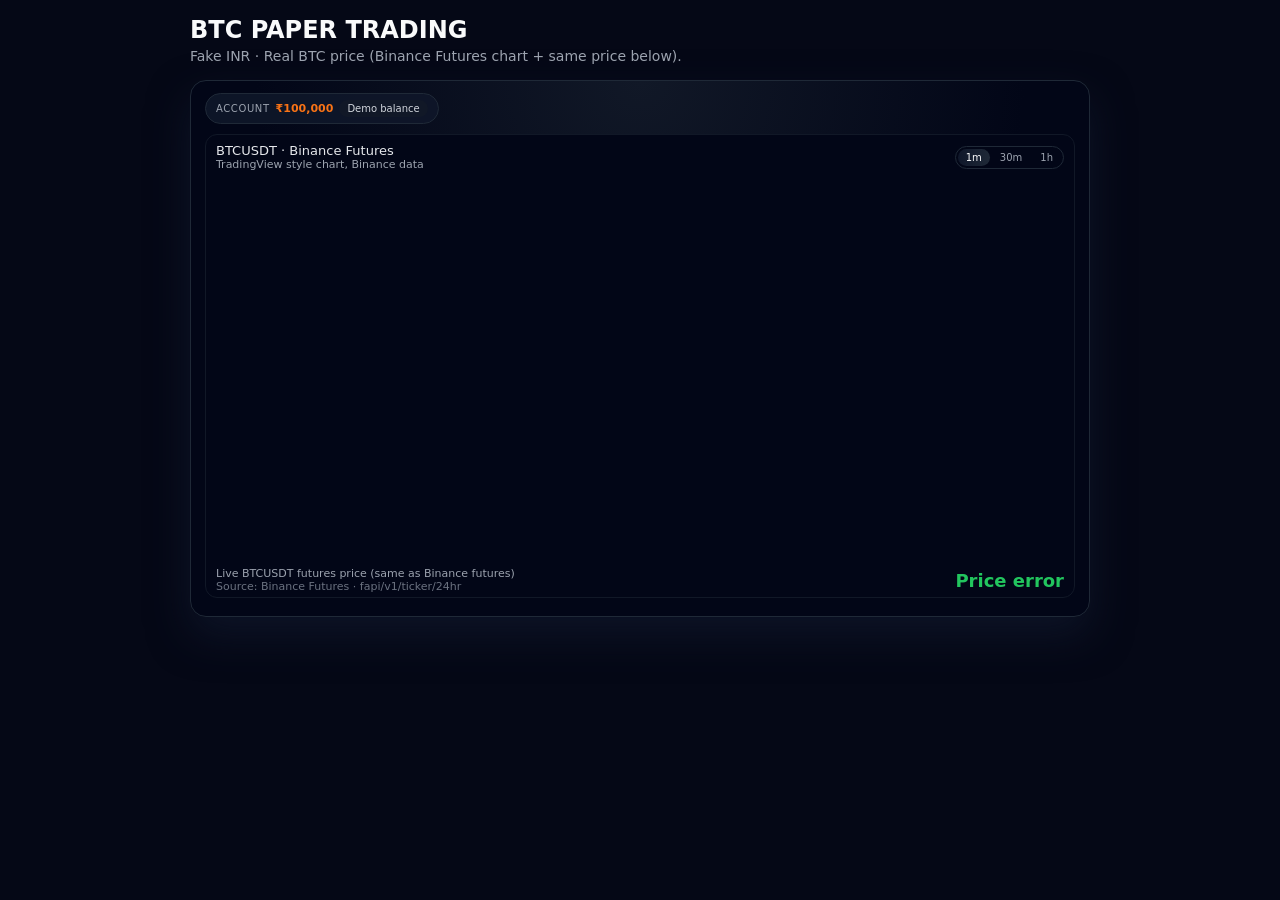
==== commit b3c45c38: "Update index.html" ====
--- a/index.html
+++ b/index.html
@@ -144,7 +144,6 @@
       border: none;
     }
 
-    /* NEW: price display under chart */
     .price-row {
       display: flex;
       justify-content: space-between;
@@ -179,7 +178,7 @@
 <body>
   <div class="app">
     <h1>BTC PAPER TRADING</h1>
-    <p class="sub">Fake INR · Real BTC price (live chart + below same live price text).</p>
+    <p class="sub">Fake INR · Real BTC price (Binance Futures chart + same price below).</p>
 
     <div class="card">
       <div class="row">
@@ -193,12 +192,11 @@
       <div class="chart-wrapper">
         <div class="chart-header">
           <div>
-            <div class="chart-title">BTC/USDT · Binance</div>
-            <div class="chart-sub">TradingView live chart</div>
+            <div class="chart-title">BTCUSDT · Binance Futures</div>
+            <div class="chart-sub">TradingView style chart, Binance data</div>
           </div>
 
           <div>
-            <!-- Interval controls (visual only; TradingView iframe handle karega) -->
             <div class="segmented" aria-label="Chart interval">
               <input type="radio" name="interval" id="int-1m" checked />
               <label for="int-1m">1m</label>
@@ -213,7 +211,7 @@
         </div>
 
         <div class="chart-container">
-          <!-- TradingView chart iframe (same as your live site) -->
+          <!-- TradingView chart (BINANCE:BTCUSDT) -->
           <iframe
             id="tv-chart"
             src="https://s.tradingview.com/widgetembed/?frameElementId=tradingview_btcusdt&symbol=BINANCE:BTCUSDT&interval=1&hidesidetoolbar=1&symboledit=1&saveimage=0&toolbarbg=f1f3f6&studies=[]&hideideas=1&theme=dark"
@@ -221,11 +219,10 @@
           </iframe>
         </div>
 
-        <!-- NEW: Live price under chart -->
         <div class="price-row">
           <div>
-            <div class="price-label">Live BTC price (same as chart)</div>
-            <div class="price-sub">Source: TradingView · BINANCE:BTCUSDT</div>
+            <div class="price-label">Live BTCUSDT futures price (same as Binance futures)</div>
+            <div class="price-sub">Source: Binance Futures · fapi/v1/ticker/24hr</div>
           </div>
           <div id="live-price" class="price-value">Loading…</div>
         </div>
@@ -233,31 +230,29 @@
     </div>
   </div>
 
-  <!-- Simple JS: fetch same BTC price from public API and show below chart -->
   <script>
     const priceEl = document.getElementById("live-price");
 
     async function fetchPrice() {
       try {
-        // Binance public API for BTCUSDT (same symbol as chart)
-        const res = await fetch("https://api.binance.com/api/v3/ticker/price?symbol=BTCUSDT");
-        const data = await res.json();
-        const price = parseFloat(data.price);
-
-        // Format with commas and 2 decimals
+        // Binance Futures 24hr ticker (BTCUSDT)
+        const res = await fetch("https://fapi.binance.com/fapi/v1/ticker/24hr?symbol=BTCUSDT");
+        const data = await res.json(); // [web:194][web:201]
+
+        const price = parseFloat(data.lastPrice);
+
         const formatted = price.toLocaleString("en-IN", {
-          maximumFractionDigits: 2,
-          minimumFractionDigits: 2
+          maximumFractionDigits: 1,
+          minimumFractionDigits: 1
         });
 
-        priceEl.textContent = "₹ " + formatted;
+        priceEl.textContent = formatted;
       } catch (e) {
         console.error(e);
         priceEl.textContent = "Price error";
       }
     }
 
-    // Initial + repeat every 5 seconds
     fetchPrice();
     setInterval(fetchPrice, 5000);
   </script>
